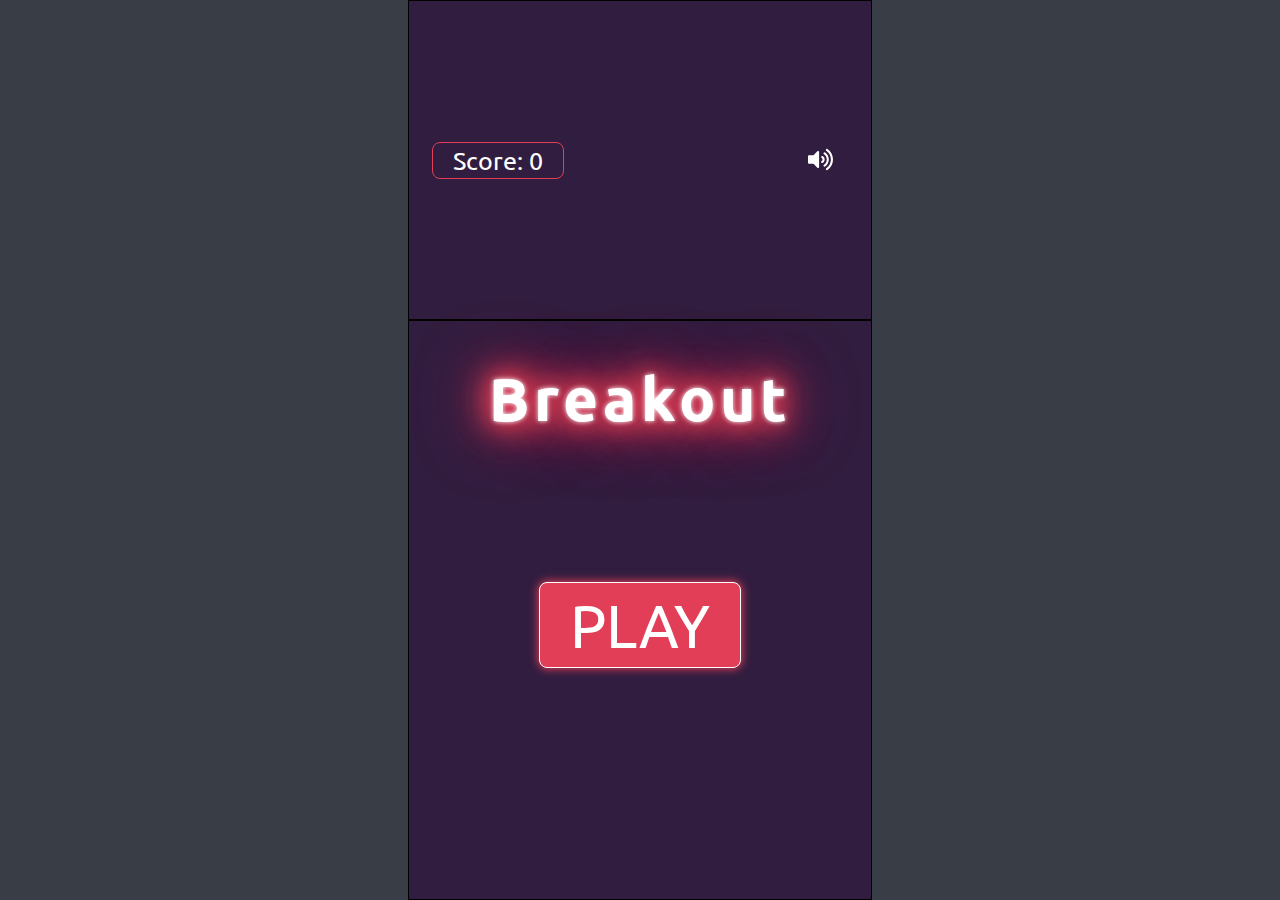
==== src/index.html @ 26feb68c "Change HTML file name." ====
<!DOCTYPE html>
<html lang="en" dir="ltr">
  <head>
    <meta charset="utf-8">
    <title>Breakout</title>
    <meta name="viewport" content="width=device-width, initial-scale=1.0">
    <link rel="preconnect" href="https://fonts.gstatic.com">
    <link href="https://fonts.googleapis.com/css2?family=Ubuntu&display=swap" rel="stylesheet">
    <link rel="stylesheet" href="./styles/reset.css"> 
    <link rel="stylesheet" href="./styles/breakout.css">
    <script defer type='module' src="./engine/gameManager.js"></script>
  </head>
  <body>
    <section class="playMenu-settings">
      <p class="playMenu-settings_scoreText">Score: <span id="score" class="playMenu_score">0</span></p>
      <figure  class="playMenu-settings_sound-icon"><img id="soundIcon" src="../assets/icons/volume-up-white.svg"/></figure>
    </section>

    <section id="menu" class="menu">
      <h1 class="menu_title">Breakout</h1>
      <h2 class="menu_play" id="play">PLAY</h2>
    </section>

    <canvas class="canvas" id="canvas"></canvas>

    <section id='tactilControls' class="playMenu-tactil-controls">
      <figure id="left-arrow" class="playMenu-tactil-controls_button"><img src="../assets/icons/left-arrow-white.svg" alt="Left arrow"></figure>
      <figure id="up-arrow" class="playMenu-tactil-controls_button"><img src="../assets/icons/up-arrow-white.svg" alt="Up arrow"></figure>
      <figure id="right-arrow" class="playMenu-tactil-controls_button"><img src="../assets/icons/right-arrow-white.svg" alt="Right arrow"></figure>
    </section>


    <section id="submenu" class="submenu">
      <section id="nextLevelMenu" class="submenu_next-level">
        <p class="next-level_title">You win!</p>
        <p id="nextLevelButton" class="next-level_button">Next level</p>
      </section>
  
      <section id="playAgainMenu" class="submenu_play-again">
        <p class="play-again_title">You lose</p>
        <p id="playAgainButton" class="play-again_button">Play again</p>
      </section>

      <section id="gameOverMenu" class="submenu_play-again">
        <p class="play-again_title">Game over</p>
        <p id="gameOverButton" class="play-again_button">Play again</p>
      </section>
    </section>

  </body>
</html>
---- src/styles/breakout.css ----
*{
    box-sizing: border-box;

    user-select: none;
}

img{
    width: 100%;
}

html{
    font-size: 62.5%;
    height: 100%;
    width: 100%;
}

body{
    background-color: #393e46;
    font-family: 'Ubuntu', sans-serif;
    width: 100%;
    max-height: 100vh;
    height: 100%;

    display: flex;
    flex-direction: column;
    align-items: center;
}

.menu{
    width: 320px;
    min-height: 400px;
    max-height: 400px;

    display: flex;
    flex-direction: column;
    align-items: center;

    background-color: #311d3f;

    /* background: #12c2e9;
    background: -webkit-linear-gradient(to top, #f64f59, #c471ed, #12c2e9);
    background: linear-gradient(to top, #f64f59, #c471ed, #12c2e9); */

    border: 1px solid black;
}

.menu_title{
    height: 100%;
    margin-top: 10%;
    font-size: 6rem;
    color: #FFF;
    font-weight: bold;
    letter-spacing: 0.5rem;

    text-shadow:
        #FFF 0px 0px 5px,
        /* #FFF 0px 0px 10px, */
        /* #FFF 0px 0px 15px, */
        #e23e57 0px 0px 20px,
        #e23e57 0px 0px 30px,
        #e23e57 0px 0px 40px,
        #e23e57 0px 0px 50px,
        #e23e57 0px 0px 75px;
}

.menu_play{
    margin-bottom: 50%;
    font-size: 6rem;
    padding: 12px 30px;
    background-color: #e23e57;
    border-radius: 8px;
    border: 1px solid white;
    color: white;

    -webkit-box-shadow: 0px 0px 8px 1px rgba(226,62,87,1);
    -moz-box-shadow: 0px 0px 8px 1px rgba(226,62,87,1);
    box-shadow: 0px 0px 8px 1px rgba(226,62,87,1);
}

.menu_play:hover{
    font-weight: bold;
    cursor:pointer;
}

.menu_play:active{
    font-weight:400;
    background-color: #88304e;
}

.canvas{
    width: 320px;
    min-height: 400px;
    height: 400px;
    max-height: 400px;
    display: none;

    background-color: white;

    border: 2px solid black;
}

.playMenu-settings{
    width: 320px;
    height: 100%;

    display: flex;

    justify-content: space-between;
    align-items: center;
    background-color: #311d3f;

    border: 1px solid black
}

.playMenu-settings_scoreText{
    padding: 5px 20px;
    font-size: 2.5rem;
    margin-left: 5%;
    color: white;
    border: 0.5px solid #e23e57;
    border-radius: 8px;
}

.playMenu-settings_sound-icon {
    width: 5.5rem;
    max-height: 5.5rem;

    padding: 0.5rem 1.5rem;
    margin-right: 5%;

    /* border: 0.5px solid #e23e57;
    border-radius: 8px; */
    

}

.playMenu-tactil-controls{
    width: 320px;
    height: 100%;
    display:flex;
    align-items: center;
    justify-content:space-evenly;

    background-color: #311d3f;
    border: 1px solid black;
}

.playMenu-tactil-controls_button{
    width: 5rem;
}

#left-arrow{
    border-left: 5px solid #311d3f;
    border-radius: 50px; 
}

#left-arrow:active{
    border-color: white;
}

#up-arrow{
    border-top: 5px solid #311d3f;
    border-radius: 50px;
}

#up-arrow:active{
    border-color: white;
}

#right-arrow{
    border-right: 5px solid #311d3f;
    border-radius: 50px;
}

#right-arrow:active{
    border-color: white;
}


/* .playMenu-tactil-controls_button:active{
    border-bottom: 3px solid black;
} */



.submenu{
    position: fixed;

    width: 100vw;
    height: 100vh;

    display: none;/*flex*/
    align-items: center;
    justify-content: center;

    background-color: rgba(0, 0, 0, 0.2);
    backdrop-filter: blur(1px);
}

.submenu_next-level, .submenu_play-again{
    display: none;/*flex*/
    flex-direction: column;
    align-items: center;

    width: 280px;
    height: 280px;
    color: #fff;
    background-color: #311d3f;
    border-radius: 5px;

    -webkit-box-shadow: 0px 0px 10px 0.5px rgba(0,0,0,0.75);
    -moz-box-shadow: 0px 0px 10px 0.5px rgba(0,0,0,0.75);
    box-shadow: 0px 0px 10px 0.5px rgba(0,0,0,0.75);
}

.next-level_title, .play-again_title{
    height: 100%;
    margin-top: 10%;

    font-size: 2.7rem;
}

.next-level_button, .play-again_button{
    margin-bottom: calc(50% - 1.5rem - 10px);
    padding: 10px 20px;
    /* background-color: #e23e57; */
    border-radius: 100px;
    border: 0.5px solid #e23e57;
    font-size: 3rem;
}

.next-level_button:hover, .play-again_button:hover{

    border-width: 2px;

    font-weight: bold;
    /* text-decoration: underline;
    text-decoration-color: #e23e57;
    text-decoration-thickness: 0.5px;
    text-underline-offset: 5px; */
}

.next-level_button:active, .play-again_button:active{
    font-weight: 300;
    border-width: 0.5px;
}

@media only screen and (min-width: 992px){
    .menu{
        width: calc(580px * 0.8);
        min-height: 580px;
    }
    .playMenu-settings{
        width: calc(580px * 0.8);
    }
}

@media only screen and (min-width: 1440px){
    .menu{
        width: calc(760px * 0.8);
        min-height: 760px;
    }
    .playMenu-settings{
        width: calc(760px * 0.8);
    }
}

@media only screen and (min-width: 1920px){
    .menu{
        width: calc(940px * 0.8);
        min-height: 940px;
    }
    .playMenu-settings{
        width: calc(940px * 0.8);
    }
}
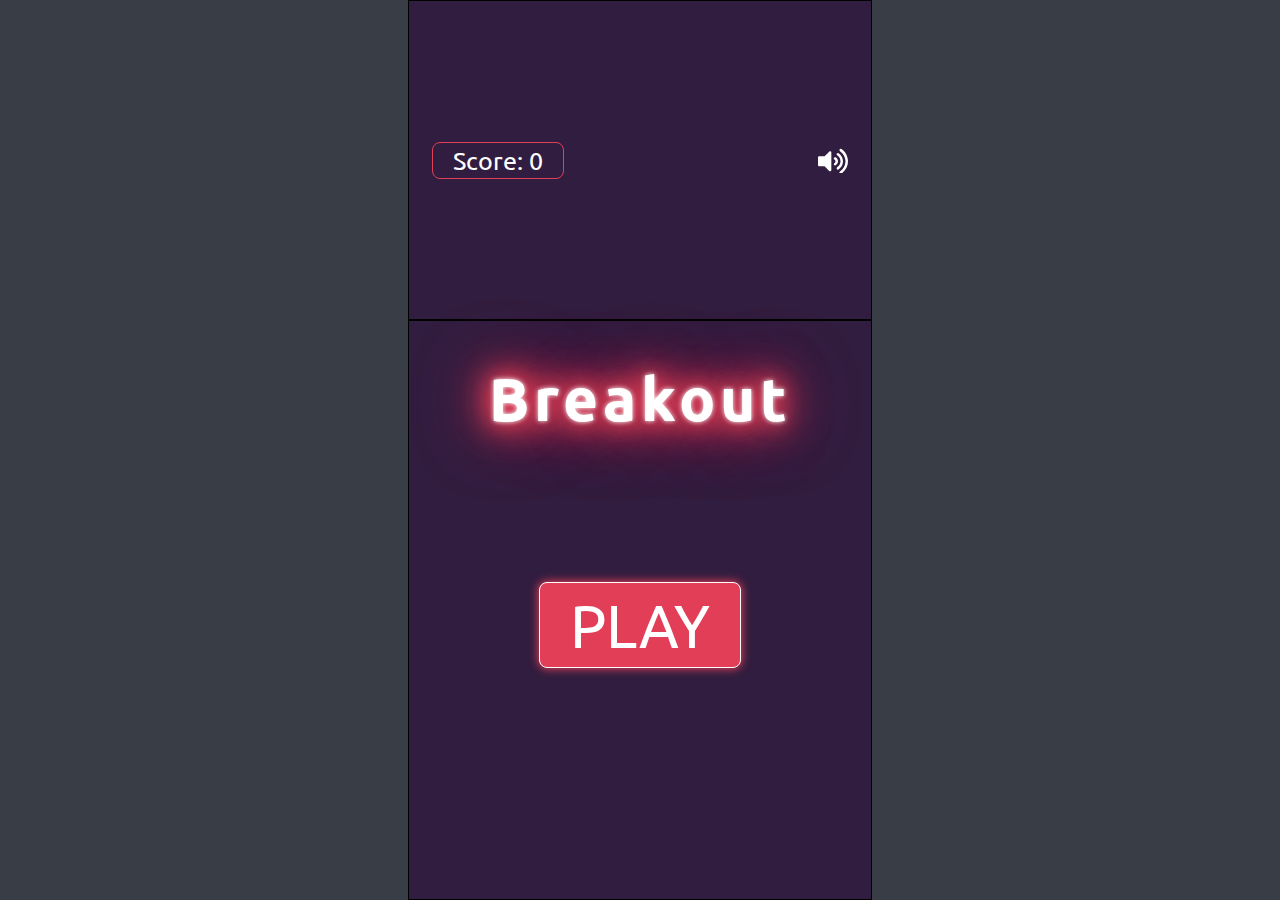
==== commit 19713220: "Fix icons" ====
--- a/src/index.html
+++ b/src/index.html
@@ -13,7 +13,7 @@
   <body>
     <section class="playMenu-settings">
       <p class="playMenu-settings_scoreText">Score: <span id="score" class="playMenu_score">0</span></p>
-      <figure  class="playMenu-settings_sound-icon"><img id="soundIcon" src="../assets/icons/volume-up-white.svg"/></figure>
+      <div id="soundIcon" class="playMenu-settings_sound-icon"></div>
     </section>
 
     <section id="menu" class="menu">
@@ -24,9 +24,9 @@
     <canvas class="canvas" id="canvas"></canvas>
 
     <section id='tactilControls' class="playMenu-tactil-controls">
-      <figure id="left-arrow" class="playMenu-tactil-controls_button"><img src="../assets/icons/left-arrow-white.svg" alt="Left arrow"></figure>
-      <figure id="up-arrow" class="playMenu-tactil-controls_button"><img src="../assets/icons/up-arrow-white.svg" alt="Up arrow"></figure>
-      <figure id="right-arrow" class="playMenu-tactil-controls_button"><img src="../assets/icons/right-arrow-white.svg" alt="Right arrow"></figure>
+      <div id="left-arrow" class="playMenu-tactil-controls_button"></div>
+      <div id="up-arrow" class="playMenu-tactil-controls_button"></div>
+      <div id="right-arrow" class="playMenu-tactil-controls_button"></div>
     </section>
 
 
--- a/src/styles/breakout.css
+++ b/src/styles/breakout.css
@@ -4,8 +4,9 @@
     user-select: none;
 }
 
-img{
+div{
     width: 100%;
+    height: 100%;
 }
 
 html{
@@ -36,11 +37,6 @@
     align-items: center;
 
     background-color: #311d3f;
-
-    /* background: #12c2e9;
-    background: -webkit-linear-gradient(to top, #f64f59, #c471ed, #12c2e9);
-    background: linear-gradient(to top, #f64f59, #c471ed, #12c2e9); */
-
     border: 1px solid black;
 }
 
@@ -122,16 +118,14 @@
 }
 
 .playMenu-settings_sound-icon {
-    width: 5.5rem;
-    max-height: 5.5rem;
-
-    padding: 0.5rem 1.5rem;
+    width: 3rem;
+    height: 2.5rem;
+    max-height: 2.5rem;
+
+    background-image: url(../../assets/icons/volume-up-white.svg);
+    background-size: cover;
+    
     margin-right: 5%;
-
-    /* border: 0.5px solid #e23e57;
-    border-radius: 8px; */
-    
-
 }
 
 .playMenu-tactil-controls{
@@ -146,10 +140,13 @@
 }
 
 .playMenu-tactil-controls_button{
-    width: 5rem;
+    width: 5.2rem;
+    height: 5rem;
+    background-size: cover;
 }
 
 #left-arrow{
+    background-image: url(../../assets/icons/left-arrow-white.svg);
     border-left: 5px solid #311d3f;
     border-radius: 50px; 
 }
@@ -159,6 +156,7 @@
 }
 
 #up-arrow{
+    background-image: url(../../assets/icons/up-arrow-white.svg);
     border-top: 5px solid #311d3f;
     border-radius: 50px;
 }
@@ -168,6 +166,7 @@
 }
 
 #right-arrow{
+    background-image: url(../../assets/icons/right-arrow-white.svg);
     border-right: 5px solid #311d3f;
     border-radius: 50px;
 }
@@ -175,13 +174,6 @@
 #right-arrow:active{
     border-color: white;
 }
-
-
-/* .playMenu-tactil-controls_button:active{
-    border-bottom: 3px solid black;
-} */
-
-
 
 .submenu{
     position: fixed;
@@ -232,12 +224,7 @@
 .next-level_button:hover, .play-again_button:hover{
 
     border-width: 2px;
-
     font-weight: bold;
-    /* text-decoration: underline;
-    text-decoration-color: #e23e57;
-    text-decoration-thickness: 0.5px;
-    text-underline-offset: 5px; */
 }
 
 .next-level_button:active, .play-again_button:active{
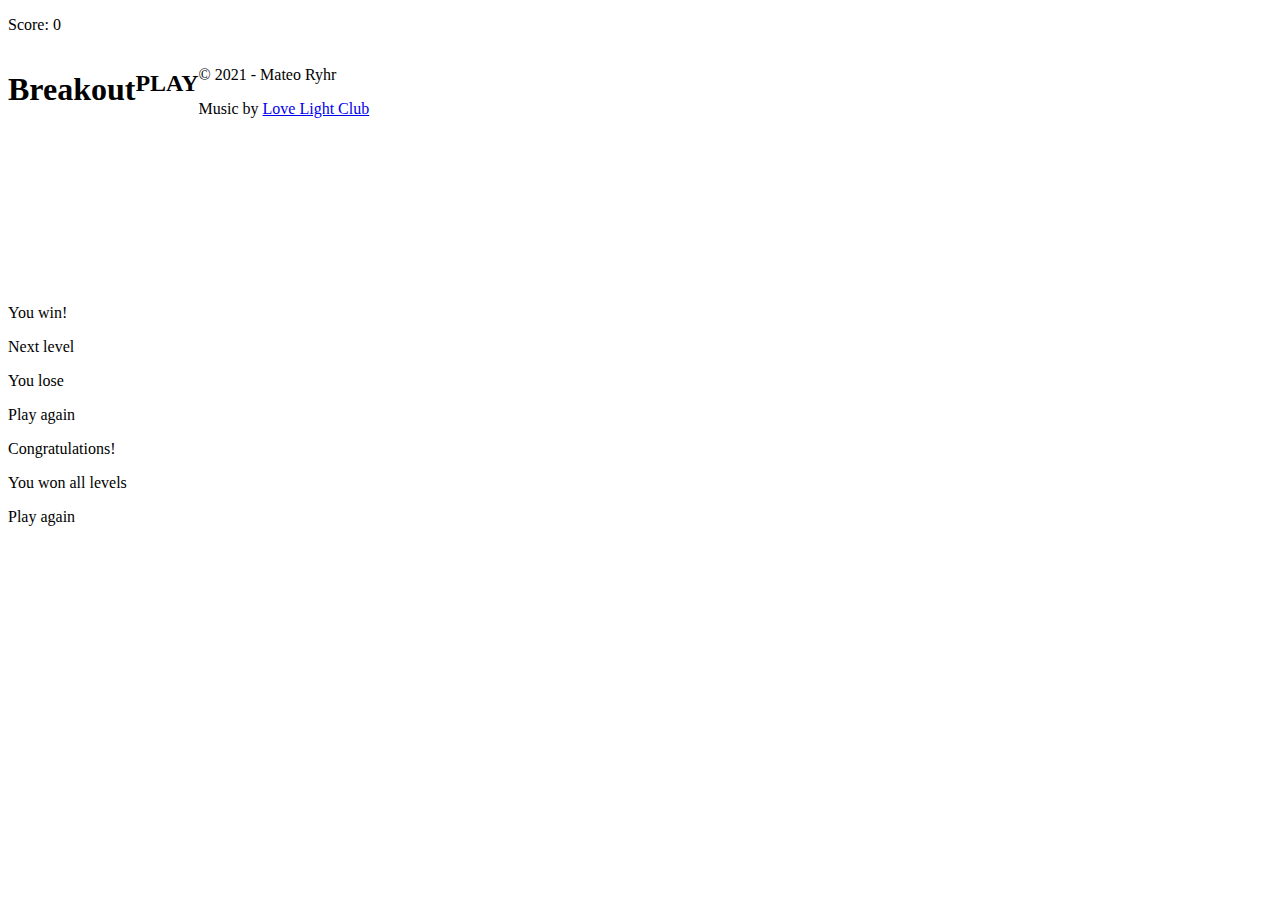
==== commit cac7b727: "Now menu background is black." ====
--- a/src/index.html
+++ b/src/index.html
@@ -6,27 +6,33 @@
     <meta name="viewport" content="width=device-width, initial-scale=1.0">
     <link rel="preconnect" href="https://fonts.gstatic.com">
     <link href="https://fonts.googleapis.com/css2?family=Ubuntu&display=swap" rel="stylesheet">
-    <link rel="stylesheet" href="./styles/reset.css"> 
-    <link rel="stylesheet" href="./styles/breakout.css">
-    <script defer type='module' src="./engine/gameManager.js"></script>
+    <link rel="stylesheet" href="./src/styles/reset.css"> 
+    <link rel="stylesheet" href="./src/styles/breakout.css">
+    <script defer type='module' src="./src/engine/gameManager.js"></script>
   </head>
   <body>
     <section class="playMenu-settings">
       <p class="playMenu-settings_scoreText">Score: <span id="score" class="playMenu_score">0</span></p>
-      <div id="soundIcon" class="playMenu-settings_sound-icon"></div>
+      <div id="musicIcon" class="playMenu-settings_music-icon"></div>
+      <div id="effectsIcon" class="playMenu-settings_sound-icon"></div>
     </section>
 
-    <section id="menu" class="menu">
+    <section id="menu" class="menu" style="display: flex;">
       <h1 class="menu_title">Breakout</h1>
       <h2 class="menu_play" id="play">PLAY</h2>
+      <footer class="menu_footer">
+        <p class="footer_copyright">&copy 2021 - Mateo Ryhr</p>
+        <p class="footer_music-license">Music by <a href="https://soundcloud.com/lovelightclub/dreamer">Love Light Club</a></p>
+      </footer>
+
     </section>
 
     <canvas class="canvas" id="canvas"></canvas>
 
     <section id='tactilControls' class="playMenu-tactil-controls">
-      <div id="left-arrow" class="playMenu-tactil-controls_button"></div>
-      <div id="up-arrow" class="playMenu-tactil-controls_button"></div>
-      <div id="right-arrow" class="playMenu-tactil-controls_button"></div>
+      <div id="left-arrow" class="playMenu-tactil-controls_button left-arrow"></div>
+      <div id="up-arrow" class="playMenu-tactil-controls_button up-arrow"></div>
+      <div id="right-arrow" class="playMenu-tactil-controls_button right-arrow"></div>
     </section>
 
 
@@ -41,8 +47,9 @@
         <p id="playAgainButton" class="play-again_button">Play again</p>
       </section>
 
-      <section id="gameOverMenu" class="submenu_play-again">
-        <p class="play-again_title">Game over</p>
+      <section id="gameOverMenu" class="submenu_game-over">
+        <p class="game-over_title">Congratulations!</p>
+        <p class="game-over_text">You won all levels</p>
         <p id="gameOverButton" class="play-again_button">Play again</p>
       </section>
     </section>
